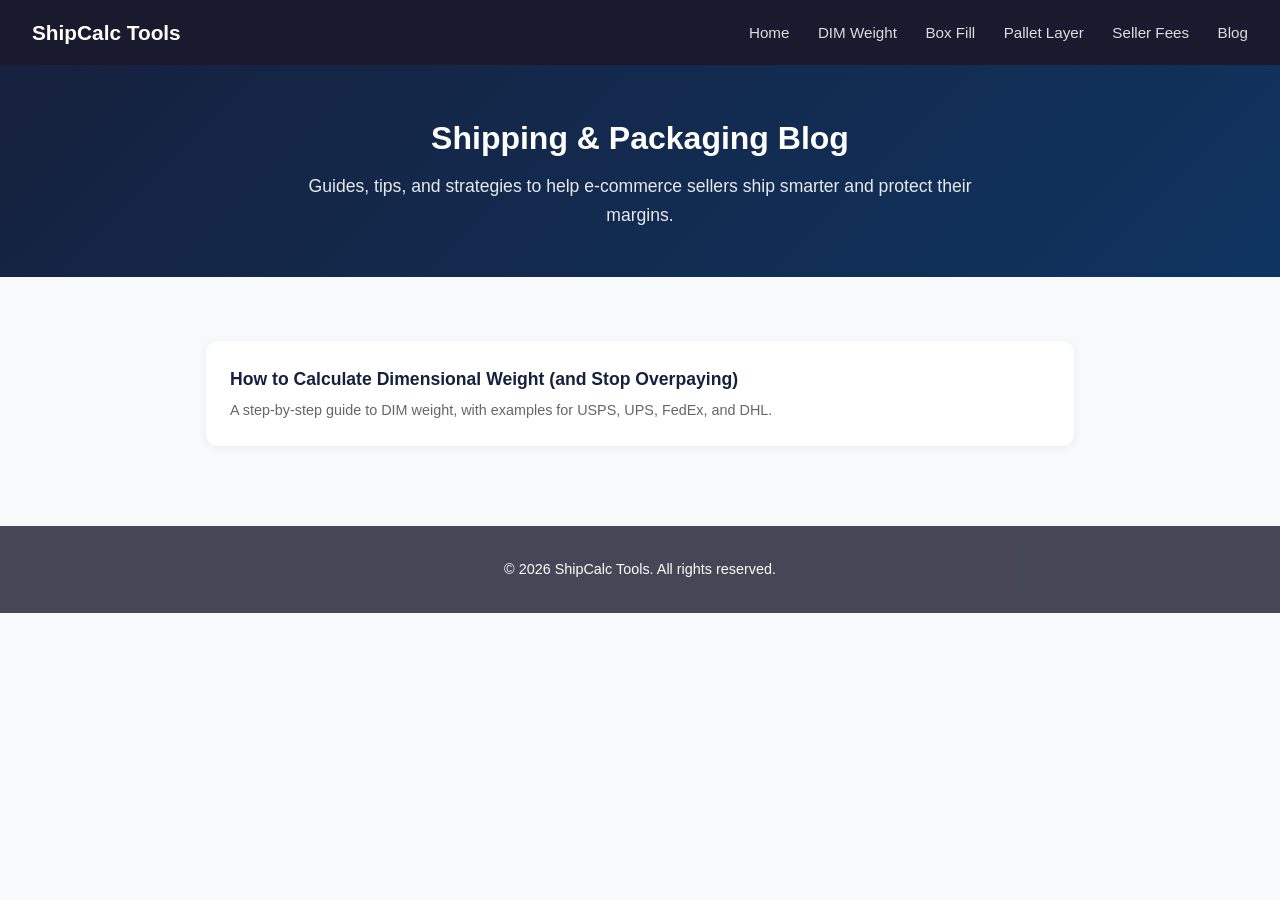
==== blog/index.html @ b935c059 "Added blog with first post" ====
<!DOCTYPE html>
<html lang="en">
<head>
  <meta charset="UTF-8">
  <meta name="viewport" content="width=device-width, initial-scale=1.0">
  <title>Blog — Shipping & Packaging Guides for E-commerce Sellers | ShipCalc Tools</title>
  <meta name="description" content="Guides on dimensional weight, packaging optimization, seller fees, and shipping strategy for Amazon, Shopify, and Etsy sellers.">
  <link rel="stylesheet" href="../css/style.css">
</head>
<body>

<header>
  <h1><a href="../index.html">ShipCalc Tools</a></h1>
  <nav>
    <a href="../index.html">Home</a>
    <a href="../tools/dimensional-weight-calculator.html">DIM Weight</a>
    <a href="../tools/box-fill-calculator.html">Box Fill</a>
    <a href="../tools/pallet-layer-calculator.html">Pallet Layer</a>
    <a href="../tools/seller-fee-calculator.html">Seller Fees</a>
    <a href="index.html">Blog</a>
  </nav>
</header>

<section class="hero">
  <h2>Shipping & Packaging Blog</h2>
  <p>Guides, tips, and strategies to help e-commerce sellers ship smarter and protect their margins.</p>
</section>

<div class="container">
  <div class="tool-grid">

    <a class="tool-card" href="how-to-calculate-dimensional-weight.html">
      <h4>How to Calculate Dimensional Weight (and Stop Overpaying)</h4>
      <p>A step-by-step guide to DIM weight, with examples for USPS, UPS, FedEx, and DHL.</p>
    </a>

  </div>
</div>

<footer>
  <p>© 2026 ShipCalc Tools. All rights reserved.</p>
</footer>

</body>
</html>
---- css/style.css ----
/* ===== RESET & BASE ===== */
* { margin: 0; padding: 0; box-sizing: border-box; }

body {
  font-family: -apple-system, BlinkMacSystemFont, 'Segoe UI', Roboto, sans-serif;
  line-height: 1.6;
  color: #1a1a1a;
  background: #f8f9fa;
}

a { color: #0f3460; }

/* ===== HEADER ===== */
header {
  background: #1a1a2e;
  color: #fff;
  padding: 1rem 2rem;
  display: flex;
  justify-content: space-between;
  align-items: center;
  flex-wrap: wrap;
}

header h1 { font-size: 1.3rem; }

header h1 a {
  color: #fff;
  text-decoration: none;
}

header nav a {
  color: #fff;
  text-decoration: none;
  margin-left: 1.5rem;
  font-size: 0.95rem;
  opacity: 0.85;
}

header nav a:hover { opacity: 1; }

/* ===== HERO ===== */
.hero {
  background: linear-gradient(135deg, #16213e 0%, #0f3460 100%);
  color: #fff;
  padding: 3rem 2rem;
  text-align: center;
}

.hero h2 { font-size: 2rem; margin-bottom: 0.5rem; }
.hero p { font-size: 1.1rem; opacity: 0.9; max-width: 700px; margin: 0 auto; }

/* ===== CONTAINER ===== */
.container {
  max-width: 900px;
  margin: 0 auto;
  padding: 2rem 1rem;
}

/* ===== CALCULATOR CARD ===== */
.calculator-card {
  background: #fff;
  border-radius: 12px;
  box-shadow: 0 4px 20px rgba(0,0,0,0.08);
  padding: 2rem;
  margin-top: -2rem;
  position: relative;
  z-index: 2;
}

.calculator-card h3 {
  font-size: 1.5rem;
  margin-bottom: 1.5rem;
  color: #16213e;
}

/* ===== FORMS ===== */
.form-grid {
  display: grid;
  grid-template-columns: 1fr 1fr;
  gap: 1rem;
  margin-bottom: 1.5rem;
}

.form-group { display: flex; flex-direction: column; }

.form-group label {
  font-size: 0.9rem;
  font-weight: 600;
  margin-bottom: 0.3rem;
  color: #333;
}

.form-group input, .form-group select {
  padding: 0.7rem;
  border: 1px solid #ddd;
  border-radius: 8px;
  font-size: 1rem;
  transition: border 0.2s;
}

.form-group input:focus, .form-group select:focus {
  outline: none;
  border-color: #0f3460;
}

.calculate-btn {
  background: #e94560;
  color: #fff;
  border: none;
  padding: 1rem 2rem;
  font-size: 1.1rem;
  font-weight: 600;
  border-radius: 8px;
  cursor: pointer;
  width: 100%;
  transition: background 0.2s;
}

.calculate-btn:hover { background: #c73652; }

/* ===== RESULTS ===== */
.results {
  margin-top: 1.5rem;
  padding: 1.5rem;
  background: #f0f4ff;
  border-radius: 8px;
  display: none;
}

.results.show { display: block; }

.results h4 {
  font-size: 1.2rem;
  margin-bottom: 1rem;
  color: #16213e;
}

.result-row {
  display: flex;
  justify-content: space-between;
  padding: 0.6rem 0;
  border-bottom: 1px solid #dde3f0;
}

.result-row:last-child { border-bottom: none; }
.result-row .label { color: #555; }
.result-row .value { font-weight: 700; color: #16213e; }

.highlight {
  background: #fff;
  padding: 1rem;
  border-radius: 8px;
  margin-top: 1rem;
  border-left: 4px solid #e94560;
}

.highlight .value { color: #e94560; font-size: 1.3rem; }

/* ===== CONTENT SECTIONS ===== */
.content-section {
  background: #fff;
  border-radius: 12px;
  padding: 2rem;
  margin-top: 2rem;
  box-shadow: 0 2px 10px rgba(0,0,0,0.05);
}

.content-section h3 {
  font-size: 1.4rem;
  margin-bottom: 1rem;
  color: #16213e;
}

.content-section h4 {
  font-size: 1.1rem;
  margin: 1.5rem 0 0.5rem;
  color: #0f3460;
}

.content-section p, .content-section li {
  color: #444;
  margin-bottom: 0.6rem;
}

.content-section ul { padding-left: 1.5rem; }

.content-section table {
  width: 100%;
  border-collapse: collapse;
  margin: 1rem 0;
}

.content-section th, .content-section td {
  padding: 0.7rem;
  border: 1px solid #e0e0e0;
  text-align: left;
  font-size: 0.95rem;
}

.content-section th { background: #f0f4ff; font-weight: 600; }

/* ===== TOOL GRID (HOMEPAGE) ===== */
.tool-grid {
  display: grid;
  grid-template-columns: repeat(auto-fit, minmax(260px, 1fr));
  gap: 1.5rem;
  margin-top: 2rem;
}

.tool-card {
  background: #fff;
  border-radius: 12px;
  padding: 1.5rem;
  box-shadow: 0 2px 10px rgba(0,0,0,0.06);
  transition: transform 0.2s, box-shadow 0.2s;
  text-decoration: none;
  color: inherit;
  display: block;
}

.tool-card:hover {
  transform: translateY(-3px);
  box-shadow: 0 6px 20px rgba(0,0,0,0.1);
}

.tool-card h4 {
  font-size: 1.1rem;
  color: #16213e;
  margin-bottom: 0.4rem;
}

.tool-card p {
  font-size: 0.9rem;
  color: #666;
}

/* ===== AFFILIATE BOX ===== */
.affiliate-box {
  background: #fff8e6;
  border: 1px solid #ffe0a3;
  border-radius: 8px;
  padding: 1.2rem;
  margin-top: 1.5rem;
}

.affiliate-box h4 { color: #8a6d00; margin-bottom: 0.5rem; }
.affiliate-box p { font-size: 0.95rem; color: #6b5500; }

.affiliate-box a {
  display: inline-block;
  background: #ff9900;
  color: #fff;
  padding: 0.6rem 1.2rem;
  border-radius: 6px;
  text-decoration: none;
  font-weight: 600;
  margin-top: 0.5rem;
}

.affiliate-box a:hover { background: #e68a00; }

/* ===== FOOTER ===== */
footer {
  background: #1a1a2e;
  color: #fff;
  text-align: center;
  padding: 2rem 1rem;
  margin-top: 3rem;
  font-size: 0.9rem;
  opacity: 0.8;
}

/* ===== MOBILE ===== */
@media (max-width: 600px) {
  .form-grid { grid-template-columns: 1fr; }
  .hero h2 { font-size: 1.5rem; }
  header { flex-direction: column; gap: 0.5rem; }
  header nav a { margin: 0 0.7rem; }
}
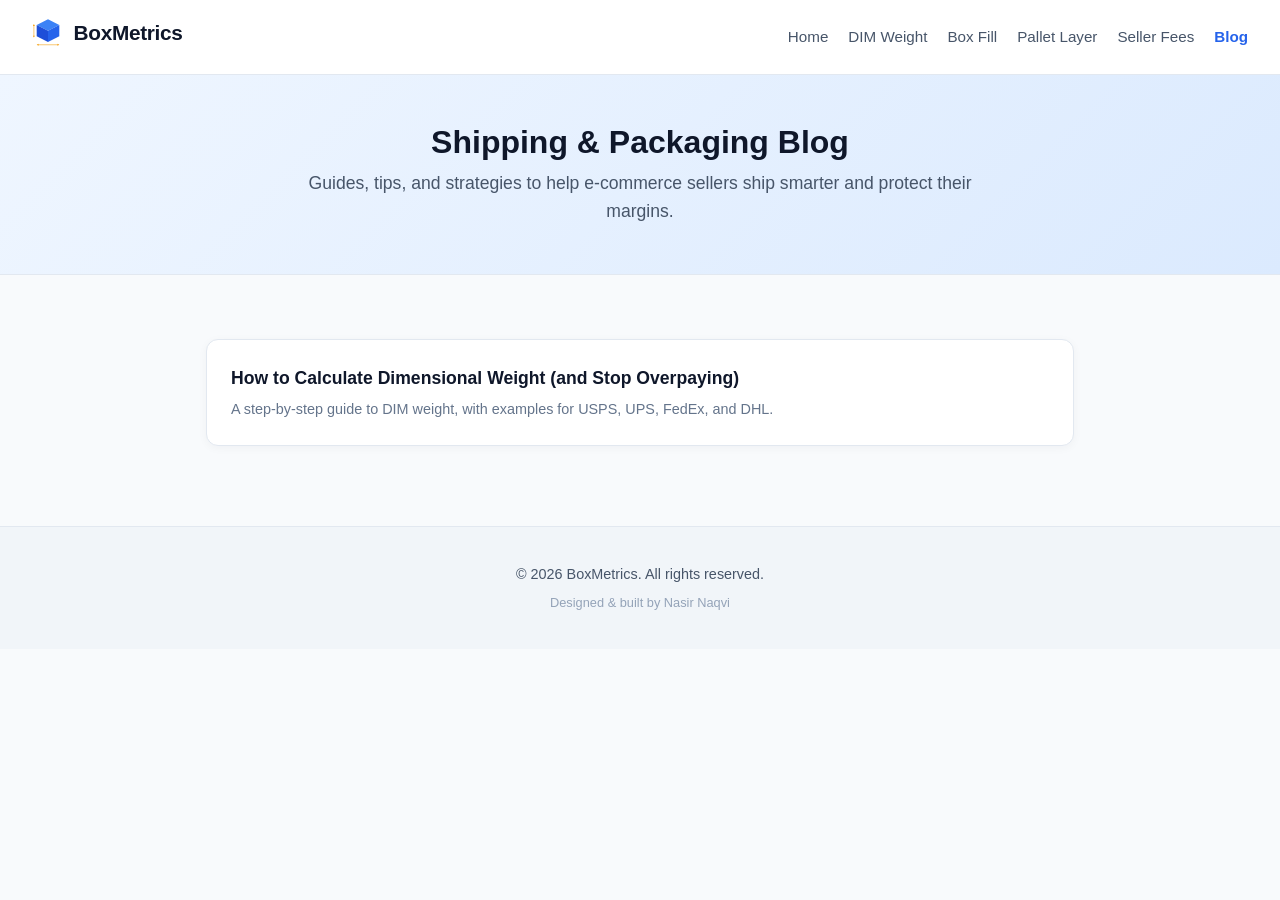
==== commit 69fe93e3: "Switched to light theme matching logo palette" ====
--- a/blog/index.html
+++ b/blog/index.html
@@ -3,21 +3,37 @@
 <head>
   <meta charset="UTF-8">
   <meta name="viewport" content="width=device-width, initial-scale=1.0">
-  <title>Blog — Shipping & Packaging Guides for E-commerce Sellers | ShipCalc Tools</title>
+  <title>Blog — Shipping & Packaging Guides | BoxMetrics</title>
   <meta name="description" content="Guides on dimensional weight, packaging optimization, seller fees, and shipping strategy for Amazon, Shopify, and Etsy sellers.">
+  <link rel="icon" type="image/svg+xml" href="../favicon.svg">
   <link rel="stylesheet" href="../css/style.css">
 </head>
 <body>
 
 <header>
-  <h1><a href="../index.html">ShipCalc Tools</a></h1>
+  <h1>
+    <a href="../index.html" class="brand">
+      <svg class="brand-icon" viewBox="-25 15 170 155" xmlns="http://www.w3.org/2000/svg" aria-hidden="true">
+        <polygon points="60,20 120,50 60,80 0,50" fill="#3B82F6"/>
+        <polygon points="60,80 120,50 120,110 60,140" fill="#2563EB"/>
+        <polygon points="0,50 60,80 60,140 0,110" fill="#1D4ED8"/>
+        <line x1="-15" y1="50" x2="-15" y2="112" stroke="#F59E0B" stroke-width="3"/>
+        <polygon points="-20,55 -15,45 -10,55" fill="#F59E0B"/>
+        <polygon points="-20,107 -15,117 -10,107" fill="#F59E0B"/>
+        <line x1="5" y1="155" x2="115" y2="155" stroke="#F59E0B" stroke-width="3"/>
+        <polygon points="10,150 0,155 10,160" fill="#F59E0B"/>
+        <polygon points="110,150 120,155 110,160" fill="#F59E0B"/>
+      </svg>
+      <span class="brand-name">BoxMetrics</span>
+    </a>
+  </h1>
   <nav>
     <a href="../index.html">Home</a>
     <a href="../tools/dimensional-weight-calculator.html">DIM Weight</a>
     <a href="../tools/box-fill-calculator.html">Box Fill</a>
     <a href="../tools/pallet-layer-calculator.html">Pallet Layer</a>
     <a href="../tools/seller-fee-calculator.html">Seller Fees</a>
-    <a href="index.html">Blog</a>
+    <a href="index.html" class="active">Blog</a>
   </nav>
 </header>
 
@@ -38,7 +54,8 @@
 </div>
 
 <footer>
-  <p>© 2026 ShipCalc Tools. All rights reserved.</p>
+  <p>© 2026 BoxMetrics. All rights reserved.</p>
+  <p class="credits">Designed &amp; built by Nasir Naqvi</p>
 </footer>
 
 </body>
--- a/css/style.css
+++ b/css/style.css
@@ -1,66 +1,124 @@
 /* ===== RESET & BASE ===== */
 * { margin: 0; padding: 0; box-sizing: border-box; }
+
+html, body {
+  overflow-x: hidden;
+  max-width: 100%;
+}
 
 body {
   font-family: -apple-system, BlinkMacSystemFont, 'Segoe UI', Roboto, sans-serif;
   line-height: 1.6;
-  color: #1a1a1a;
-  background: #f8f9fa;
-}
-
-a { color: #0f3460; }
+  color: #0F172A;
+  background: #F8FAFC;
+}
+
+a { color: #2563EB; }
+
+h1, h2, h3, h4 { word-wrap: break-word; overflow-wrap: break-word; color: #0F172A; }
+
+img { max-width: 100%; height: auto; }
 
 /* ===== HEADER ===== */
 header {
-  background: #1a1a2e;
-  color: #fff;
+  background: #FFFFFF;
+  color: #0F172A;
   padding: 1rem 2rem;
   display: flex;
   justify-content: space-between;
   align-items: center;
   flex-wrap: wrap;
+  gap: 0.75rem;
+  border-bottom: 1px solid #E2E8F0;
+  box-shadow: 0 1px 3px rgba(15, 23, 42, 0.04);
 }
 
 header h1 { font-size: 1.3rem; }
 
-header h1 a {
-  color: #fff;
+header h1 a.brand {
+  display: inline-flex;
+  align-items: center;
+  gap: 0.6rem;
+  color: #0F172A;
   text-decoration: none;
 }
 
+.brand-icon {
+  width: 32px;
+  height: 32px;
+  display: block;
+  flex-shrink: 0;
+}
+
+.brand-name {
+  font-size: 1.3rem;
+  font-weight: 700;
+  letter-spacing: -0.015em;
+  color: #0F172A;
+}
+
+header nav {
+  display: flex;
+  flex-wrap: wrap;
+  gap: 0.5rem 1.25rem;
+  align-items: center;
+}
+
 header nav a {
-  color: #fff;
+  color: #475569;
   text-decoration: none;
-  margin-left: 1.5rem;
   font-size: 0.95rem;
-  opacity: 0.85;
-}
-
-header nav a:hover { opacity: 1; }
+  font-weight: 500;
+  white-space: nowrap;
+  transition: color 0.2s ease;
+}
+
+header nav a:hover {
+  color: #2563EB;
+}
+
+header nav a.active {
+  color: #2563EB;
+  font-weight: 600;
+}
 
 /* ===== HERO ===== */
 .hero {
-  background: linear-gradient(135deg, #16213e 0%, #0f3460 100%);
-  color: #fff;
+  background: linear-gradient(135deg, #EFF6FF 0%, #DBEAFE 100%);
+  color: #0F172A;
   padding: 3rem 2rem;
   text-align: center;
-}
-
-.hero h2 { font-size: 2rem; margin-bottom: 0.5rem; }
-.hero p { font-size: 1.1rem; opacity: 0.9; max-width: 700px; margin: 0 auto; }
+  border-bottom: 1px solid #E2E8F0;
+}
+
+.hero h2 {
+  font-size: 2rem;
+  margin-bottom: 0.5rem;
+  line-height: 1.2;
+  color: #0F172A;
+}
+
+.hero p {
+  font-size: 1.1rem;
+  color: #475569;
+  max-width: 700px;
+  margin: 0 auto;
+}
 
 /* ===== CONTAINER ===== */
 .container {
   max-width: 900px;
   margin: 0 auto;
   padding: 2rem 1rem;
+  width: 100%;
 }
 
 /* ===== CALCULATOR CARD ===== */
 .calculator-card {
-  background: #fff;
+  background: #FFFFFF;
   border-radius: 12px;
-  box-shadow: 0 4px 20px rgba(0,0,0,0.08);
+  box-shadow: 0 4px 20px rgba(15, 23, 42, 0.06);
+  border: 1px solid #E2E8F0;
   padding: 2rem;
   margin-top: -2rem;
   position: relative;
@@ -70,7 +128,7 @@
 .calculator-card h3 {
   font-size: 1.5rem;
   margin-bottom: 1.5rem;
-  color: #16213e;
+  color: #0F172A;
 }
 
 /* ===== FORMS ===== */
@@ -87,25 +145,29 @@
   font-size: 0.9rem;
   font-weight: 600;
   margin-bottom: 0.3rem;
-  color: #333;
+  color: #334155;
 }
 
 .form-group input, .form-group select {
   padding: 0.7rem;
-  border: 1px solid #ddd;
+  border: 1px solid #CBD5E1;
   border-radius: 8px;
   font-size: 1rem;
-  transition: border 0.2s;
+  transition: border 0.2s, box-shadow 0.2s;
+  width: 100%;
+  background: #FFFFFF;
+  color: #0F172A;
 }
 
 .form-group input:focus, .form-group select:focus {
   outline: none;
-  border-color: #0f3460;
+  border-color: #2563EB;
+  box-shadow: 0 0 0 3px rgba(37, 99, 235, 0.12);
 }
 
 .calculate-btn {
-  background: #e94560;
-  color: #fff;
+  background: #2563EB;
+  color: #FFFFFF;
   border: none;
   padding: 1rem 2rem;
   font-size: 1.1rem;
@@ -116,14 +178,15 @@
   transition: background 0.2s;
 }
 
-.calculate-btn:hover { background: #c73652; }
+.calculate-btn:hover { background: #1D4ED8; }
 
 /* ===== RESULTS ===== */
 .results {
   margin-top: 1.5rem;
   padding: 1.5rem;
-  background: #f0f4ff;
+  background: #EFF6FF;
   border-radius: 8px;
+  border: 1px solid #BFDBFE;
   display: none;
 }
 
@@ -132,53 +195,58 @@
 .results h4 {
   font-size: 1.2rem;
   margin-bottom: 1rem;
-  color: #16213e;
+  color: #0F172A;
 }
 
 .result-row {
   display: flex;
   justify-content: space-between;
+  gap: 0.5rem;
   padding: 0.6rem 0;
-  border-bottom: 1px solid #dde3f0;
+  border-bottom: 1px solid #BFDBFE;
 }
 
 .result-row:last-child { border-bottom: none; }
-.result-row .label { color: #555; }
-.result-row .value { font-weight: 700; color: #16213e; }
+.result-row .label { color: #475569; }
+.result-row .value { font-weight: 700; color: #0F172A; text-align: right; }
 
 .highlight {
-  background: #fff;
+  background: #FFFFFF;
   padding: 1rem;
   border-radius: 8px;
   margin-top: 1rem;
-  border-left: 4px solid #e94560;
-}
-
-.highlight .value { color: #e94560; font-size: 1.3rem; }
+  border-left: 4px solid #2563EB;
+  border-top: 1px solid #BFDBFE;
+  border-right: 1px solid #BFDBFE;
+  border-bottom: 1px solid #BFDBFE;
+}
+
+.highlight .value { color: #2563EB; font-size: 1.3rem; }
 
 /* ===== CONTENT SECTIONS ===== */
 .content-section {
-  background: #fff;
+  background: #FFFFFF;
   border-radius: 12px;
   padding: 2rem;
   margin-top: 2rem;
-  box-shadow: 0 2px 10px rgba(0,0,0,0.05);
+  border: 1px solid #E2E8F0;
+  box-shadow: 0 2px 10px rgba(15, 23, 42, 0.04);
 }
 
 .content-section h3 {
   font-size: 1.4rem;
   margin-bottom: 1rem;
-  color: #16213e;
+  color: #0F172A;
 }
 
 .content-section h4 {
   font-size: 1.1rem;
   margin: 1.5rem 0 0.5rem;
-  color: #0f3460;
+  color: #1D4ED8;
 }
 
 .content-section p, .content-section li {
-  color: #444;
+  color: #334155;
   margin-bottom: 0.6rem;
 }
 
@@ -192,12 +260,13 @@
 
 .content-section th, .content-section td {
   padding: 0.7rem;
-  border: 1px solid #e0e0e0;
+  border: 1px solid #E2E8F0;
   text-align: left;
   font-size: 0.95rem;
 }
 
-.content-section th { background: #f0f4ff; font-weight: 600; }
+.content-section th { background: #EFF6FF; font-weight: 600; color: #0F172A; }
+.content-section td { color: #334155; }
 
 /* ===== TOOL GRID (HOMEPAGE) ===== */
 .tool-grid {
@@ -208,11 +277,12 @@
 }
 
 .tool-card {
-  background: #fff;
+  background: #FFFFFF;
   border-radius: 12px;
   padding: 1.5rem;
-  box-shadow: 0 2px 10px rgba(0,0,0,0.06);
-  transition: transform 0.2s, box-shadow 0.2s;
+  border: 1px solid #E2E8F0;
+  box-shadow: 0 2px 10px rgba(15, 23, 42, 0.04);
+  transition: transform 0.2s, box-shadow 0.2s, border-color 0.2s;
   text-decoration: none;
   color: inherit;
   display: block;
@@ -220,36 +290,37 @@
 
 .tool-card:hover {
   transform: translateY(-3px);
-  box-shadow: 0 6px 20px rgba(0,0,0,0.1);
+  box-shadow: 0 8px 24px rgba(37, 99, 235, 0.12);
+  border-color: #BFDBFE;
 }
 
 .tool-card h4 {
   font-size: 1.1rem;
-  color: #16213e;
+  color: #0F172A;
   margin-bottom: 0.4rem;
 }
 
 .tool-card p {
   font-size: 0.9rem;
-  color: #666;
+  color: #64748B;
 }
 
 /* ===== AFFILIATE BOX ===== */
 .affiliate-box {
-  background: #fff8e6;
-  border: 1px solid #ffe0a3;
+  background: #FFFBEB;
+  border: 1px solid #FDE68A;
   border-radius: 8px;
   padding: 1.2rem;
   margin-top: 1.5rem;
 }
 
-.affiliate-box h4 { color: #8a6d00; margin-bottom: 0.5rem; }
-.affiliate-box p { font-size: 0.95rem; color: #6b5500; }
+.affiliate-box h4 { color: #92400E; margin-bottom: 0.5rem; }
+.affiliate-box p { font-size: 0.95rem; color: #78350F; }
 
 .affiliate-box a {
   display: inline-block;
-  background: #ff9900;
-  color: #fff;
+  background: #F59E0B;
+  color: #FFFFFF;
   padding: 0.6rem 1.2rem;
   border-radius: 6px;
   text-decoration: none;
@@ -257,23 +328,102 @@
   margin-top: 0.5rem;
 }
 
-.affiliate-box a:hover { background: #e68a00; }
+.affiliate-box a:hover { background: #D97706; }
 
 /* ===== FOOTER ===== */
 footer {
-  background: #1a1a2e;
-  color: #fff;
+  background: #F1F5F9;
+  color: #475569;
   text-align: center;
   padding: 2rem 1rem;
   margin-top: 3rem;
   font-size: 0.9rem;
-  opacity: 0.8;
-}
+  border-top: 1px solid #E2E8F0;
+}
+
+footer p {
+  margin: 0.25rem 0;
+}
+
+footer .credits {
+  font-size: 0.8rem;
+  color: #94A3B8;
+  margin-top: 0.4rem;
+}
+
+footer .credits a {
+  color: #2563EB;
+  text-decoration: none;
+}
+
+footer .credits a:hover { text-decoration: underline; }
 
 /* ===== MOBILE ===== */
 @media (max-width: 600px) {
-  .form-grid { grid-template-columns: 1fr; }
-  .hero h2 { font-size: 1.5rem; }
-  header { flex-direction: column; gap: 0.5rem; }
-  header nav a { margin: 0 0.7rem; }
+  header {
+    flex-direction: column;
+    gap: 0.6rem;
+    padding: 1rem 0.75rem;
+    text-align: center;
+  }
+
+  .brand-icon { width: 28px; height: 28px; }
+  .brand-name { font-size: 1.15rem; }
+
+  header nav {
+    justify-content: center;
+    gap: 0.4rem 0.75rem;
+    width: 100%;
+  }
+
+  header nav a {
+    font-size: 0.85rem;
+    padding: 0.15rem 0;
+  }
+
+  .hero { padding: 2rem 1rem; }
+  .hero h2 { font-size: 1.4rem; }
+  .hero p { font-size: 0.95rem; }
+
+  .container { padding: 1rem 0.75rem; }
+
+  .calculator-card {
+    padding: 1.25rem;
+    margin-top: -1rem;
+  }
+
+  .calculator-card h3 {
+    font-size: 1.2rem;
+    margin-bottom: 1rem;
+  }
+
+  .form-grid {
+    grid-template-columns: 1fr;
+    gap: 0.75rem;
+  }
+
+  .results { padding: 1rem; }
+
+  .content-section {
+    padding: 1.25rem;
+    margin-top: 1.25rem;
+  }
+
+  .content-section h3 { font-size: 1.2rem; }
+  .content-section h4 { font-size: 1rem; }
+
+  .content-section th, .content-section td {
+    padding: 0.5rem;
+    font-size: 0.85rem;
+  }
+
+  .tool-grid {
+    grid-template-columns: 1fr;
+    gap: 1rem;
+    margin-top: 1.25rem;
+  }
+
+  .tool-card { padding: 1.2rem; }
+
+  .result-row { font-size: 0.9rem; }
 }
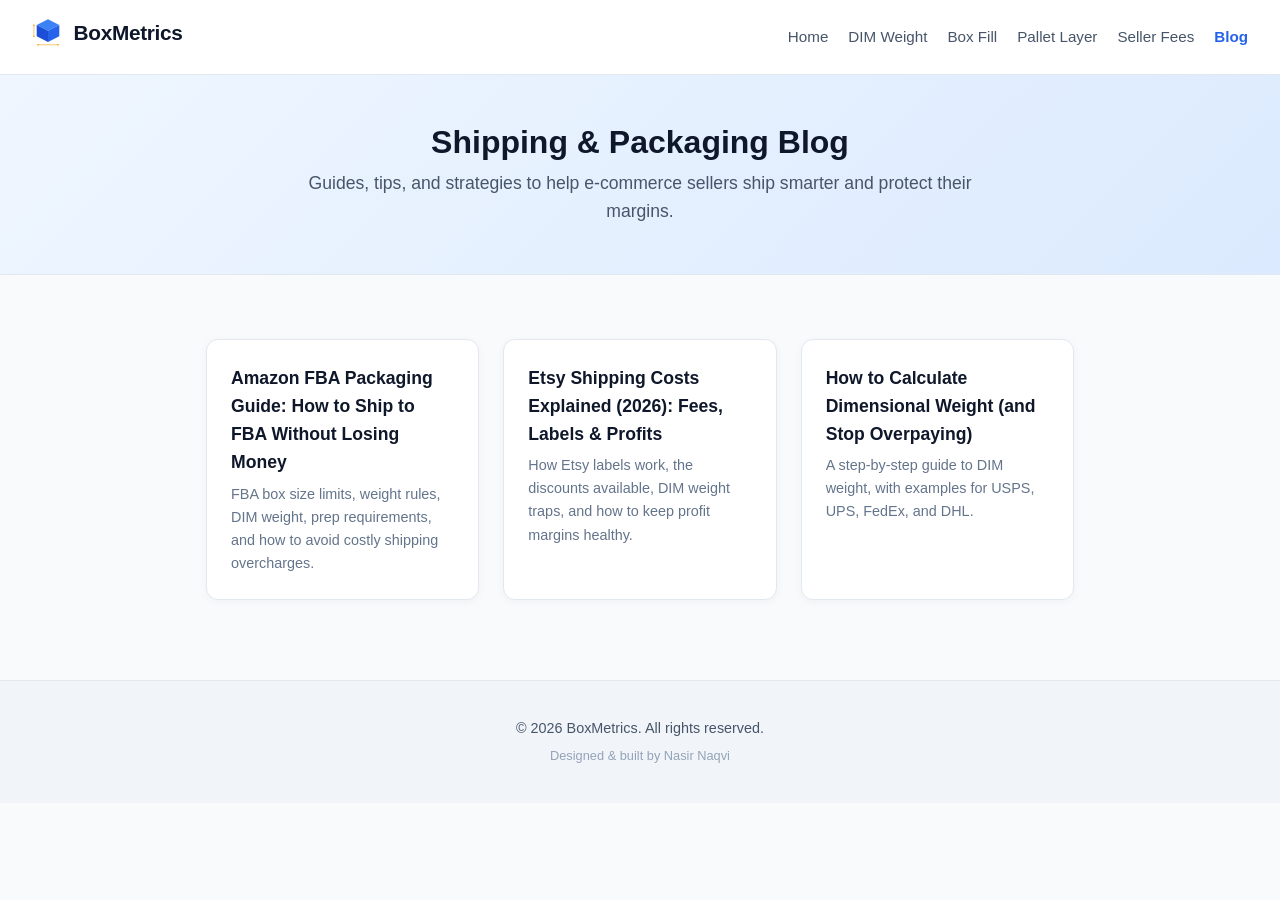
==== commit 50e1338e: "Update blog index to show all 3 posts" ====
--- a/blog/index.html
+++ b/blog/index.html
@@ -5,6 +5,14 @@
   <meta name="viewport" content="width=device-width, initial-scale=1.0">
   <title>Blog — Shipping & Packaging Guides | BoxMetrics</title>
   <meta name="description" content="Guides on dimensional weight, packaging optimization, seller fees, and shipping strategy for Amazon, Shopify, and Etsy sellers.">
+  <!-- Google tag (gtag.js) -->
+  <script async src="https://www.googletagmanager.com/gtag/js?id=G-YF9S33NXBS"></script>
+  <script>
+    window.dataLayer = window.dataLayer || [];
+    function gtag(){dataLayer.push(arguments);}
+    gtag('js', new Date());
+    gtag('config', 'G-YF9S33NXBS');
+  </script>
   <link rel="icon" type="image/svg+xml" href="../favicon.svg">
   <link rel="stylesheet" href="../css/style.css">
 </head>
@@ -45,6 +53,16 @@
 <div class="container">
   <div class="tool-grid">
 
+    <a class="tool-card" href="amazon-fba-packaging-guide.html">
+      <h4>Amazon FBA Packaging Guide: How to Ship to FBA Without Losing Money</h4>
+      <p>FBA box size limits, weight rules, DIM weight, prep requirements, and how to avoid costly shipping overcharges.</p>
+    </a>
+
+    <a class="tool-card" href="etsy-shipping-costs-guide.html">
+      <h4>Etsy Shipping Costs Explained (2026): Fees, Labels & Profits</h4>
+      <p>How Etsy labels work, the discounts available, DIM weight traps, and how to keep profit margins healthy.</p>
+    </a>
+
     <a class="tool-card" href="how-to-calculate-dimensional-weight.html">
       <h4>How to Calculate Dimensional Weight (and Stop Overpaying)</h4>
       <p>A step-by-step guide to DIM weight, with examples for USPS, UPS, FedEx, and DHL.</p>
